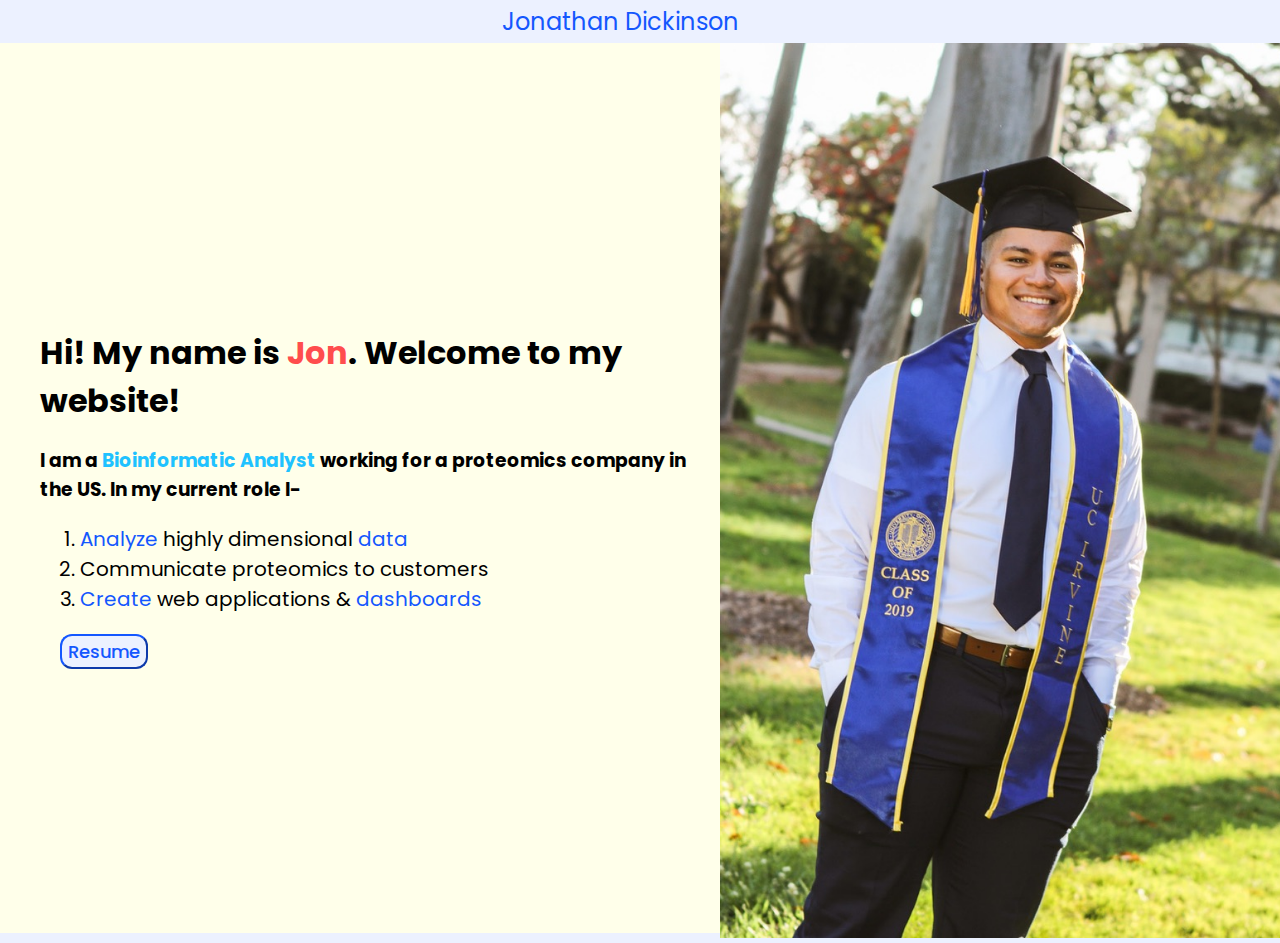
==== index.html @ 73b07459 "Add project cards to section 2" ====
<!DOCTYPE html>
<html>
    <head>
        <meta charset="utf-8">
        <meta http-equiv="X-UA-Compatible" content="IE=edge">
        <title>Jons Portfolio Website</title>
        <meta name="description" content="">
        <meta name="viewport" content="width=device-width, initial-scale=1">
        <link rel="stylesheet" href="style.css">
        <link rel="stylesheet" href="https://cdnjs.cloudflare.com/ajax/libs/font-awesome/6.1.2/css/all.min.css" integrity="sha512-1sCRPdkRXhBV2PBLUdRb4tMg1w2YPf37qatUFeS7zlBy7jJI8Lf4VHwWfZZfpXtYSLy85pkm9GaYVYMfw5BC1A==" crossorigin="anonymous" referrerpolicy="no-referrer" />        <link href="https://fonts.googleapis.com/css2?family=Poppins:wght@400;500;600;700;800&display=swap" rel="stylesheet">
        <link rel="preconnect" href="https://fonts.googleapis.com">
        <link rel="preconnect" href="https://fonts.gstatic.com" crossorigin>
        <link href="https://fonts.googleapis.com/css2?family=Poppins:wght@300;400;500;600;700;800&display=swap" rel="stylesheet">
    </head>
    <body>
        <div class="wrapper">
            <nav class="header">
                <div class="right-links">
                    <div class="head-container">
                        <a href="" class="head logo">Jonathan Dickinson</a>
                    </div>
                    <div class="logo-container">
                        <a href="https://github.com/jonathjd" class="github"><i class="logo fa-brands fa-github fa-2x"></i></a>
                    </div>
                    <div class="logo-container">
                        <a href="https://www.linkedin.com/in/dickinson17/"><i class="logo fa-brands fa-linkedin fa-2x"></i></a>
                    </div>
                </div>
            </nav>
            <div class="about-container">
                <section class="one">
                    <div class="intro">
                        <h1>Hi! My name is <span class="name">Jon</span>. Welcome to my website!</h1>
                        <h3>I am a <span class="role">Bioinformatic Analyst</span> working for a proteomics company in the US. In my current role I-</h3>
                        <ol class="tech">
                            <li><span class="desc">Analyze</span> highly dimensional <span class="desc">data</span> <i class="fa-solid fa-check"></i></li>
                            <li>Communicate proteomics to customers <i class="fa-solid fa-dna"></i></li>
                            <li><span class="desc">Create</span> web applications & <span class="desc">dashboards</span> <i class="fa-brands fa-python"></i></li>
                        </ol>
                        <button class="btn cv"><a href="img/Dickinson_Resume.pdf" id="resume">Resume</a></button>
                    </div>
                    <img src="img/grad-photo.jpeg" class="grad" alt="Dashing photo of Jon's 2019 graduation"></img>
                </section>
                <section class="two">
                    <a href="https://www.youtube.com/watch?v=rgA2eIzdoNo&t=1551s" class="proj">Aging Transcriptome</a>
                    <a href="https://biomarker-somalogic.streamlit.app/" class="proj">Biomarker Overlap</a>
                    <a href="https://github.com/jonathjd/Education-Project" class="proj">Education Analysis</a>
                    <a href="https://github.com/jonathjd/HRV-Calculator" class="proj" id="hrv">Heart Rate Variability Calculator</a>
                </section>
                <!-- <section class="three">
                    <h1>Third description</h1>
                </section>
                <section class="four">
                    <h1>Fourth Page</h1>
                </section>
                <section class="five">
                    <h1>Final page maybe contact information</h1>
                </section> -->
            </div>
        </div>
        <script src="" async defer></script>
    </body>
</html>
---- style.css ----
body {
    margin: 0;
    font-family: 'Poppins', sans-serif;
}

.wrapper {
    width: 100vw;
}

.header {
    top: 0;
    background-color: #ECF1FF;
    font-size: 18px;
    display: flex;
    flex-wrap: wrap;
    align-items: center;
    justify-content: center;
    padding: 8px 2px;
    gap: 24px;
}

.header a{
    text-decoration: none;
    color: #1457FE;
}

.right-links {
    display: flex;
    gap: 24px;
}

.link, .logo {
    border-radius: 12px;
    transition-duration: 0.3s;
}

.link:hover, .logo:hover {
    color: #FF4D4D;
}

.head {
    font-size: 24px;
}

section {
    height: 100vh;
    width: 100vw;
    scroll-snap-align: start;
}

.about-container {
    width: 100vw;
    height: 100vh;
    gap: 10px;
    align-items: center;
    scroll-snap-type: y mandatory;
    overflow-y: scroll;
}

.one {
    height: 90vh;
    background-color: #FFFFEA;
    display: flex;
    flex-direction: column;
    align-content: space-between;
    gap: 20px;
    padding: 10px 10px;
}

.name {
    color: #FF4D4D ;
}

.role {
    color: #1FC2FF;
}

.desc {
    color: #1457FE;
}

.tech {
    font-size: 20px;
}

.grad {
    width: 220px;
    align-self: center;
    height: auto;
}

.cv {
    background-color: #ECF1FF;
    font-family: 'Poppins', sans-serif;
    font-size: 18px;
    font-weight: 500;
    padding: 2px 6px;
    margin-left: 20px;
    border-radius: 12px;
    border-color: #1457FE;
    transition-duration: 0.3s;
}

.cv:hover {
    background-color: #FF4D4D;
  }

#resume{
    text-decoration: none;
    color: #1457FE;
}

#resume:hover{
    color: white;
}

.two {

    background-color: #ECF1FF;
    display: flex;
    flex-wrap: wrap;
    align-content: space-evenly;
    justify-content: center;
}

.proj {
    color: black;
    background-color: #FFFFEA;
    text-decoration: none;
    border-radius: 60px;
    padding: 50px 50px;
    box-shadow: 0 4px 8px 0 rgba(0, 0, 0, 0.2), 0 6px 20px 0 rgba(0, 0, 0, 0.19);
    border-radius: 20px;
}

.three {
    background-color: #f7ffa4;
}

.four {
    background-color: #fca4ff;
}

.five {
    background-color: #b5ffa4;
}

@media only screen and (min-width: 768px) {

    .wrapper {
        width: 768px;
    }

    .header {
        width: 100vw;
        justify-content: center;
        padding: 8px 20px;
    } 

    .right-links {
        gap: 24px;
    }

    .about-container {
        width: 100vw;
        justify-content: center;
    }

    .one {
        padding: 20px 30px;
        gap: 20px;
        align-items: center;
        flex-direction: row;
    }

    .grad {
        width: 400px;
        height: auto;
    }
}

@media only screen and (min-width: 1000px) {
    .wrapper {
        width: 100vw;
    }

    .header {
        padding: 4px;
    } 

    .about-container {
        width: 100vw;
        height: 100vh;
        gap: 10px;
    }

    .one {
        padding: 40px 40px;
    }

    .grad {
        width: 600px;
        height: auto;
    }
}
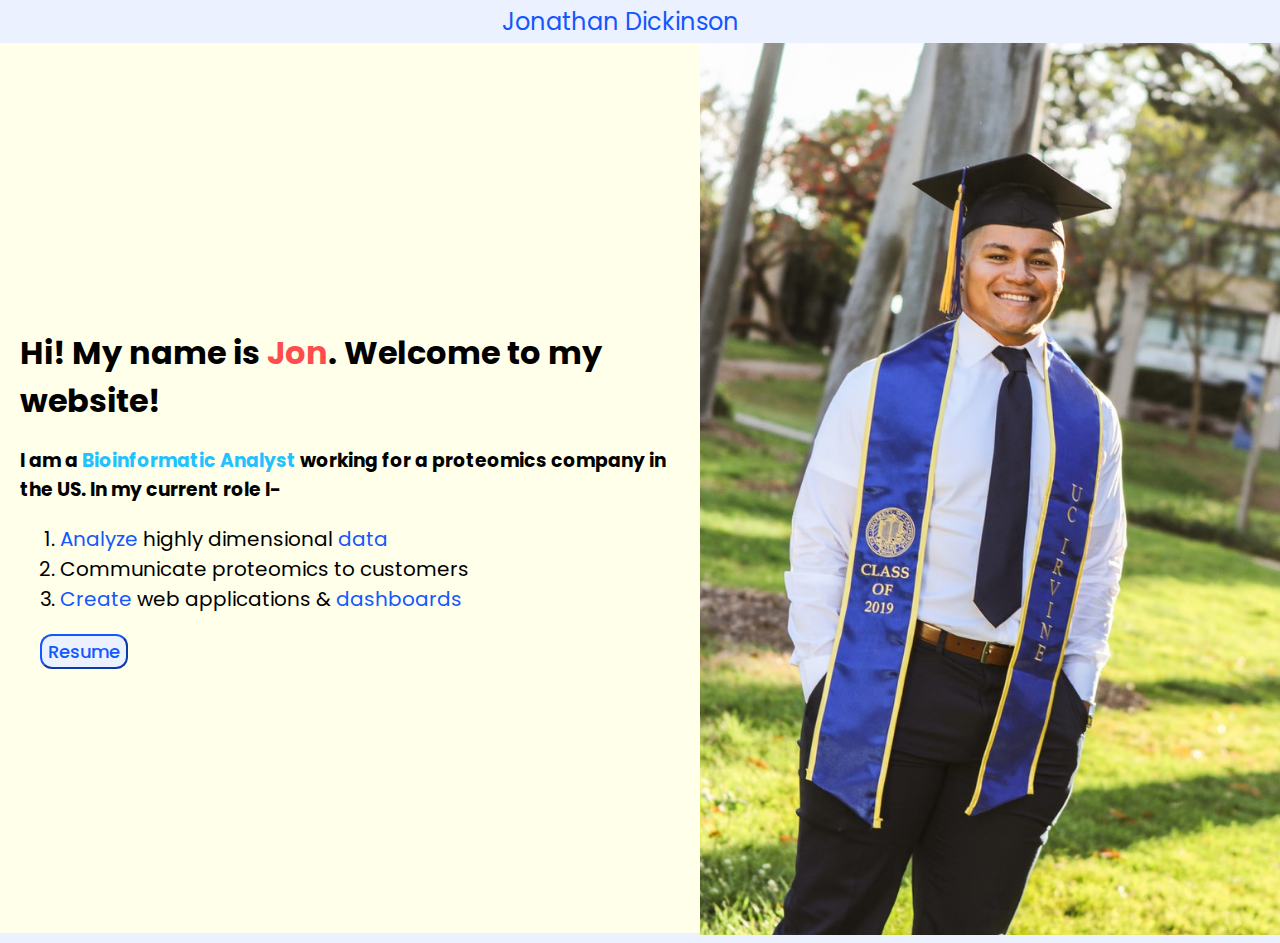
==== commit 66c154a4: "Fix the width on sections one and two" ====
--- a/index.html
+++ b/index.html
@@ -39,11 +39,13 @@
                         </ol>
                         <button class="btn cv"><a href="img/Dickinson_Resume.pdf" id="resume">Resume</a></button>
                     </div>
-                    <img src="img/grad-photo.jpeg" class="grad" alt="Dashing photo of Jon's 2019 graduation"></img>
+                    <div class="grad-img">
+                        <img src="img/grad-photo.jpeg" class="grad" alt="Dashing photo of Jon's 2019 graduation"></img>
+                    </div>
                 </section>
                 <section class="two">
-                    <a href="https://www.youtube.com/watch?v=rgA2eIzdoNo&t=1551s" class="proj">Aging Transcriptome</a>
-                    <a href="https://biomarker-somalogic.streamlit.app/" class="proj">Biomarker Overlap</a>
+                    <img src="img/thesis-photo.png" alt="Thesis Image" class="proj-img"><a href="https://www.youtube.com/watch?v=rgA2eIzdoNo&t=1551s" class="proj">Aging Transcriptome</a>
+                    <img src="img/dashboard.png" alt="Dashboard Image" class="proj-img"><a href="https://biomarker-somalogic.streamlit.app/" class="proj">Biomarker Overlap</a>
                     <a href="https://github.com/jonathjd/Education-Project" class="proj">Education Analysis</a>
                     <a href="https://github.com/jonathjd/HRV-Calculator" class="proj" id="hrv">Heart Rate Variability Calculator</a>
                 </section>
--- a/style.css
+++ b/style.css
@@ -115,7 +115,6 @@
 }
 
 .two {
-
     background-color: #ECF1FF;
     display: flex;
     flex-wrap: wrap;
@@ -145,6 +144,16 @@
     background-color: #b5ffa4;
 }
 
+.proj-img {
+    display: none;
+}
+
+/* @media screen and (max-width:414px) {
+    .proj-img {
+        display: none;
+    }
+} */
+
 @media only screen and (min-width: 768px) {
 
     .wrapper {
@@ -177,6 +186,16 @@
         width: 400px;
         height: auto;
     }
+
+    .two {
+        justify-content: center;
+        gap: 30px;
+        padding: 50px 20px;
+    }
+
+    .proj {
+        padding: 100px 100px;
+    }
 }
 
 @media only screen and (min-width: 1000px) {
@@ -195,7 +214,7 @@
     }
 
     .one {
-        padding: 40px 40px;
+        padding: 40px 20px;
     }
 
     .grad {
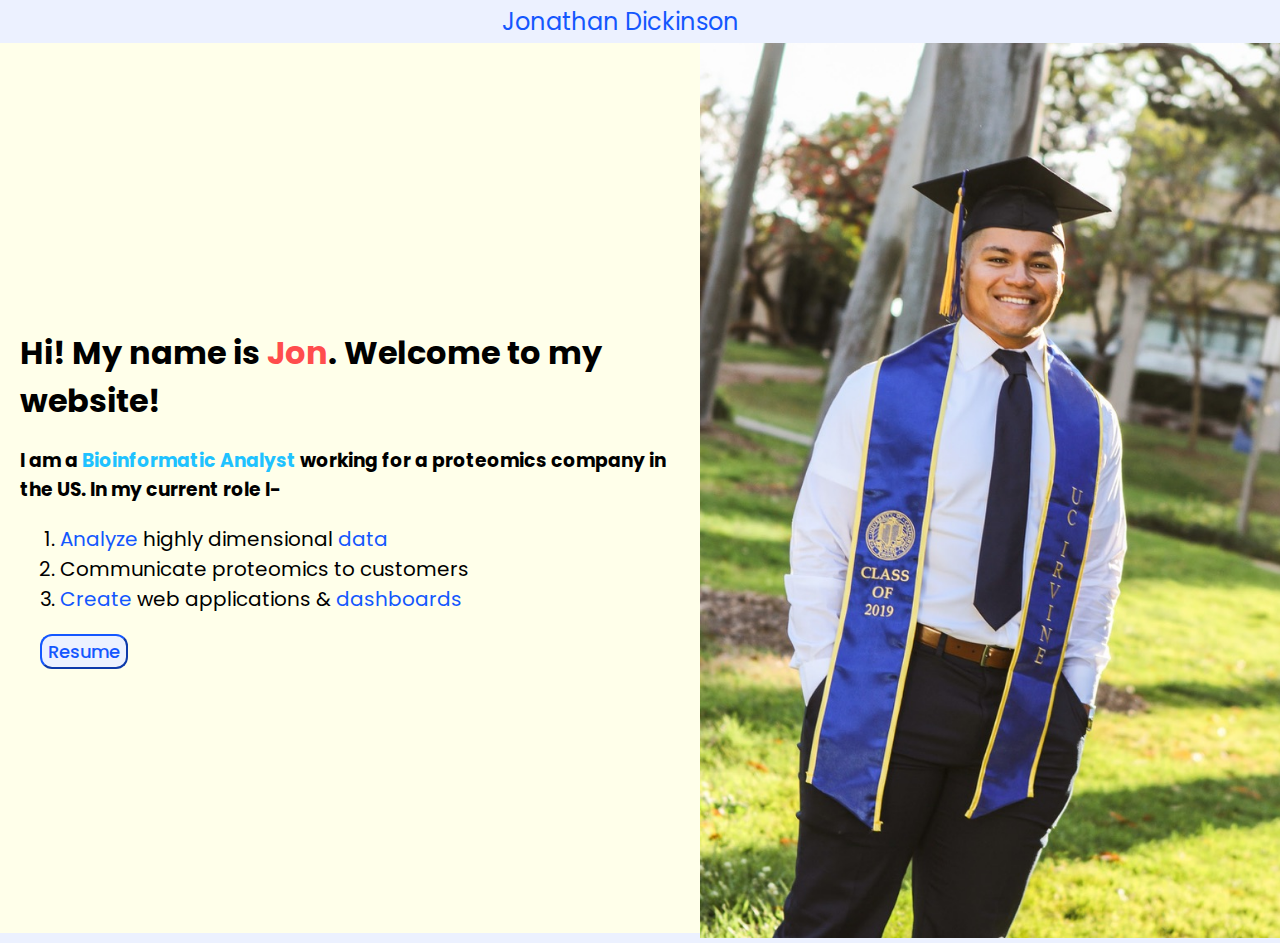
==== commit 310c0684: "Add final section othe bottom of the page." ====
--- a/index.html
+++ b/index.html
@@ -44,20 +44,38 @@
                     </div>
                 </section>
                 <section class="two">
-                    <img src="img/thesis-photo.png" alt="Thesis Image" class="proj-img"><a href="https://www.youtube.com/watch?v=rgA2eIzdoNo&t=1551s" class="proj">Aging Transcriptome</a>
-                    <img src="img/dashboard.png" alt="Dashboard Image" class="proj-img"><a href="https://biomarker-somalogic.streamlit.app/" class="proj">Biomarker Overlap</a>
-                    <a href="https://github.com/jonathjd/Education-Project" class="proj">Education Analysis</a>
-                    <a href="https://github.com/jonathjd/HRV-Calculator" class="proj" id="hrv">Heart Rate Variability Calculator</a>
+                    <div class="proj-cont">
+                        <a href="https://www.youtube.com/watch?v=rgA2eIzdoNo&t=1551s" class="proj-card">Aging Transcriptome</a>
+                    </div>
+                    <div class="proj-cont">
+                        <a href="https://biomarker-somalogic.streamlit.app/" class="proj-card">Biomarker Overlap</a>
+                    </div>
+                    <div class="proj-cont">
+                        <a href="https://github.com/jonathjd/Education-Project" class="proj-card">Education Analysis</a>
+                    </div>
+                    <div class="proj-cont">
+                        <a href="https://github.com/jonathjd/HRV-Calculator" class="proj-card" id="hrv">Heart Rate Variability Calculator</a>
+                    </div>
                 </section>
-                <!-- <section class="three">
-                    <h1>Third description</h1>
+                <section class="three">
+                    <div class="contact-head">
+                        <h1>Contact Me</h1>
+                    </div>
+                    <div class="contact-form">
+                        <div class="input">
+                            <input type="text" class="name">
+                        </div>
+                        <div class="input">
+                            <input type="text" class="email">
+                        </div>
+                        <div class="input">
+                            <input type="text" class="phone">
+                        </div>
+                        <div class="input">
+                            <textarea name="Message" id="" cols="30" rows="10"></textarea>
+                        </div>
+                    </div>
                 </section>
-                <section class="four">
-                    <h1>Fourth Page</h1>
-                </section>
-                <section class="five">
-                    <h1>Final page maybe contact information</h1>
-                </section> -->
             </div>
         </div>
         <script src="" async defer></script>
--- a/style.css
+++ b/style.css
@@ -17,6 +17,7 @@
     justify-content: center;
     padding: 8px 2px;
     gap: 24px;
+    position:sticky relative;
 }
 
 .header a{
@@ -43,7 +44,7 @@
 }
 
 section {
-    height: 100vh;
+    height: 90vh;
     width: 100vw;
     scroll-snap-align: start;
 }
@@ -122,7 +123,7 @@
     justify-content: center;
 }
 
-.proj {
+.proj-card {
     color: black;
     background-color: #FFFFEA;
     text-decoration: none;
@@ -132,27 +133,22 @@
     border-radius: 20px;
 }
 
+.proj-cont {
+    padding: 50px 50px;
+}
+
+#hrv {
+    padding: 50px 20px;
+}
+
 .three {
-    background-color: #f7ffa4;
-}
-
-.four {
-    background-color: #fca4ff;
-}
-
-.five {
-    background-color: #b5ffa4;
-}
-
-.proj-img {
-    display: none;
-}
-
-/* @media screen and (max-width:414px) {
-    .proj-img {
-        display: none;
-    }
-} */
+    background-color: #FFFFEA;
+}
+
+.grad-img {
+    display: flex;
+    justify-content: center;
+}
 
 @media only screen and (min-width: 768px) {
 
@@ -193,7 +189,7 @@
         padding: 50px 20px;
     }
 
-    .proj {
+    .proj-card {
         padding: 100px 100px;
     }
 }
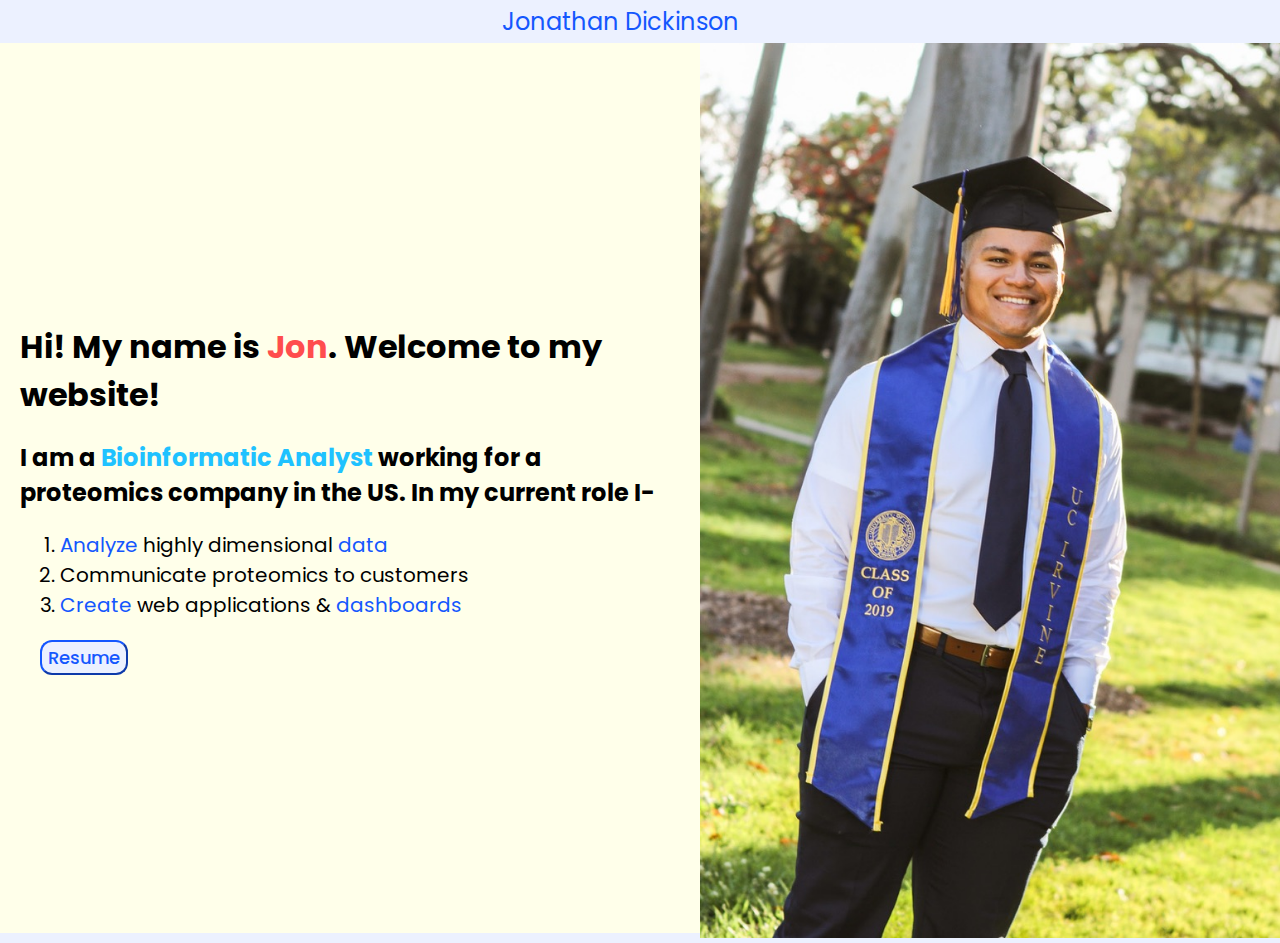
==== commit 2fbc00dc: "Finish layout for mobile format" ====
--- a/index.html
+++ b/index.html
@@ -59,19 +59,24 @@
                 </section>
                 <section class="three">
                     <div class="contact-head">
-                        <h1>Contact Me</h1>
+                        <h1 class="contact-text">Contact Me</h1>
+                        <hr color="#ECF1FF">
                     </div>
                     <div class="contact-form">
                         <div class="input">
+                            <h3>Full name</h3>
                             <input type="text" class="name">
                         </div>
                         <div class="input">
+                            <h3>Email address</h3>
                             <input type="text" class="email">
                         </div>
                         <div class="input">
+                            <h3>Phone number</h3>
                             <input type="text" class="phone">
                         </div>
                         <div class="input">
+                            <h3>Message</h3>
                             <textarea name="Message" id="" cols="30" rows="10"></textarea>
                         </div>
                     </div>
--- a/style.css
+++ b/style.css
@@ -85,9 +85,14 @@
 }
 
 .grad {
-    width: 220px;
+    width: 200px;
     align-self: center;
     height: auto;
+}
+
+.grad-img {
+    display: flex;
+    justify-content: center;
 }
 
 .cv {
@@ -124,6 +129,8 @@
 }
 
 .proj-card {
+    font-size: 18px;
+    font-weight: 600;
     color: black;
     background-color: #FFFFEA;
     text-decoration: none;
@@ -134,20 +141,56 @@
 }
 
 .proj-cont {
-    padding: 50px 50px;
+    padding: 50px 40px;
 }
 
 #hrv {
-    padding: 50px 20px;
+    padding: 50px 10px;
 }
 
 .three {
     background-color: #FFFFEA;
-}
-
-.grad-img {
-    display: flex;
-    justify-content: center;
+    display: flex;
+    flex-direction: column;
+    justify-content: center;
+    padding-left: 15px;
+    gap: 75px;
+}
+
+.contact-head {
+    font-size: 36px;
+}
+
+.contact-text {
+    margin-bottom: 0px;
+    margin-top: 0px;
+}
+
+hr {
+    border-width: 10px;
+    margin: 0px;
+    color: #ECF1FF;
+    margin-right: 90px;
+}
+
+.contact-form {
+    display: flex;
+    flex-direction: column;
+    gap: 20px;
+}
+
+h3 {
+    margin: 0;
+    font-size: 24px;
+}
+
+input {
+    width: 80vw;
+}
+
+textarea {
+    width: 80vw;
+    height: 200px;
 }
 
 @media only screen and (min-width: 768px) {
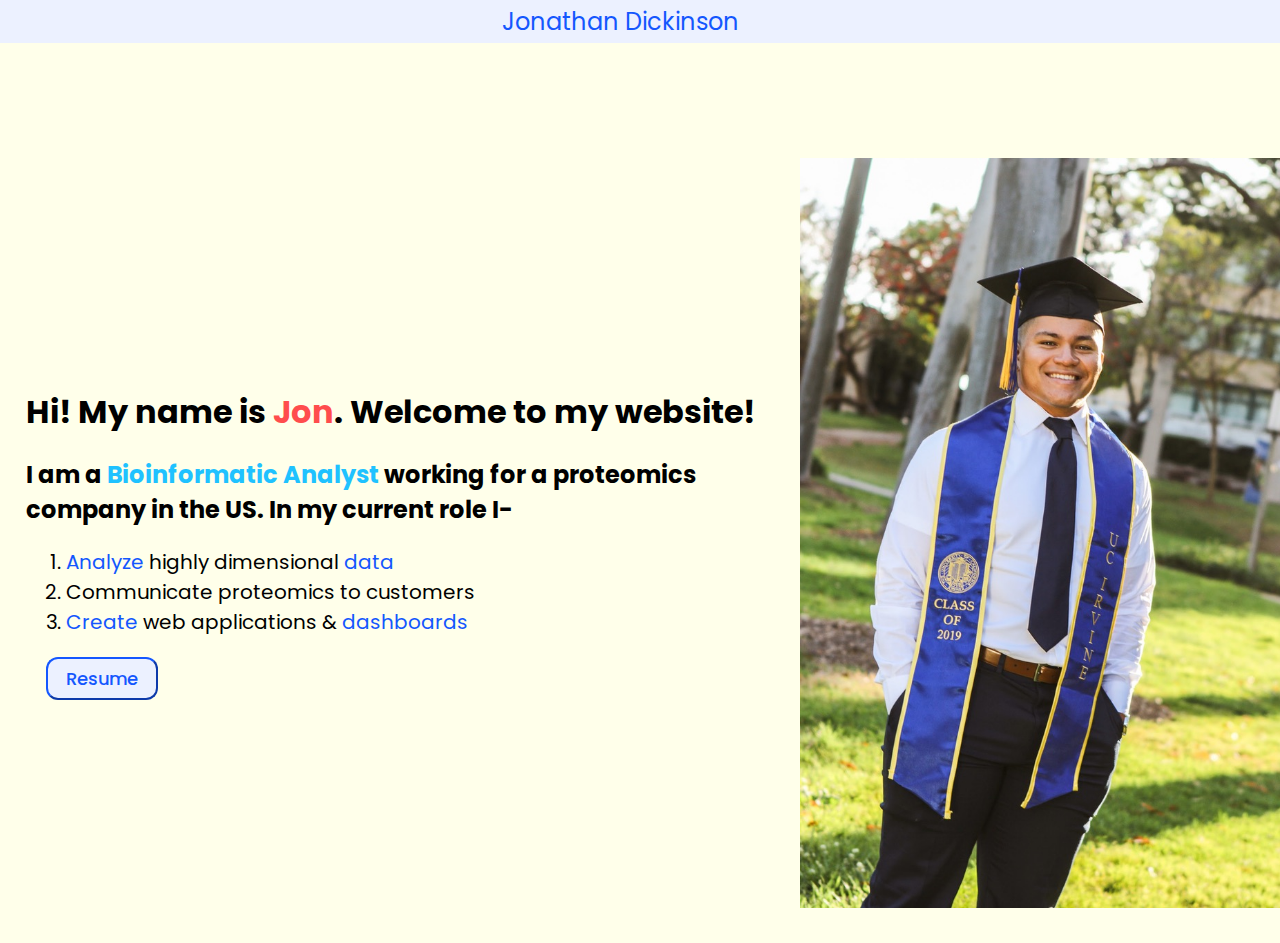
==== commit 3b1b313d: "Finish layout for section three." ====
--- a/index.html
+++ b/index.html
@@ -63,21 +63,22 @@
                         <hr color="#ECF1FF">
                     </div>
                     <div class="contact-form">
-                        <div class="input">
+                        <div class="form">
                             <h3>Full name</h3>
                             <input type="text" class="name">
                         </div>
-                        <div class="input">
+                        <div class="from">
                             <h3>Email address</h3>
                             <input type="text" class="email">
                         </div>
-                        <div class="input">
+                        <div class="form">
                             <h3>Phone number</h3>
                             <input type="text" class="phone">
                         </div>
-                        <div class="input">
+                        <div class="form">
                             <h3>Message</h3>
                             <textarea name="Message" id="" cols="30" rows="10"></textarea>
+                            <button class="btn contact-btn">Submit</button>
                         </div>
                     </div>
                 </section>
--- a/style.css
+++ b/style.css
@@ -8,6 +8,7 @@
 }
 
 .header {
+    width: 100vw;
     top: 0;
     background-color: #ECF1FF;
     font-size: 18px;
@@ -35,7 +36,7 @@
     transition-duration: 0.3s;
 }
 
-.link:hover, .logo:hover {
+.link:hover, .logo:hover, .btn:hover {
     color: #FF4D4D;
 }
 
@@ -44,7 +45,7 @@
 }
 
 section {
-    height: 90vh;
+    height: 100vh;
     width: 100vw;
     scroll-snap-align: start;
 }
@@ -59,13 +60,16 @@
 }
 
 .one {
-    height: 90vh;
     background-color: #FFFFEA;
     display: flex;
     flex-direction: column;
     align-content: space-between;
     gap: 20px;
-    padding: 10px 10px;
+    padding: 10px 4px;
+}
+
+.intro {
+    padding: 0px 6px;
 }
 
 .name {
@@ -95,21 +99,21 @@
     justify-content: center;
 }
 
-.cv {
+.btn {
     background-color: #ECF1FF;
+    color: #1457FE;
     font-family: 'Poppins', sans-serif;
     font-size: 18px;
     font-weight: 500;
     padding: 2px 6px;
-    margin-left: 20px;
     border-radius: 12px;
     border-color: #1457FE;
     transition-duration: 0.3s;
 }
 
-.cv:hover {
-    background-color: #FF4D4D;
-  }
+.cv {
+    margin-left: 20px;
+}
 
 #resume{
     text-decoration: none;
@@ -184,13 +188,19 @@
     font-size: 24px;
 }
 
-input {
+.form {
     width: 80vw;
+    font-family: 'Poppins', sans-serif;
 }
 
 textarea {
     width: 80vw;
     height: 200px;
+    font-family: 'Poppins', sans-serif;
+}
+
+.contact-btn {
+    margin-top: 6px;
 }
 
 @media only screen and (min-width: 768px) {
@@ -200,8 +210,6 @@
     }
 
     .header {
-        width: 100vw;
-        justify-content: center;
         padding: 8px 20px;
     } 
 
@@ -235,6 +243,18 @@
     .proj-card {
         padding: 100px 100px;
     }
+
+    #hrv {
+        padding: 90px 50px;
+    }
+
+    .three {
+        padding-left: 45px;
+    }
+    
+    textarea {
+        height: 40vh;
+    }
 }
 
 @media only screen and (min-width: 1000px) {
@@ -247,8 +267,7 @@
     } 
 
     .about-container {
-        width: 100vw;
-        height: 100vh;
+        width: 100%;
         gap: 10px;
     }
 
@@ -257,7 +276,15 @@
     }
 
     .grad {
-        width: 600px;
+        width: 500px;
         height: auto;
     }
+
+    #hrv {
+        padding: 100px 50px;
+    }
+
+    .btn {
+        padding: 6px 18px;
+    }
 }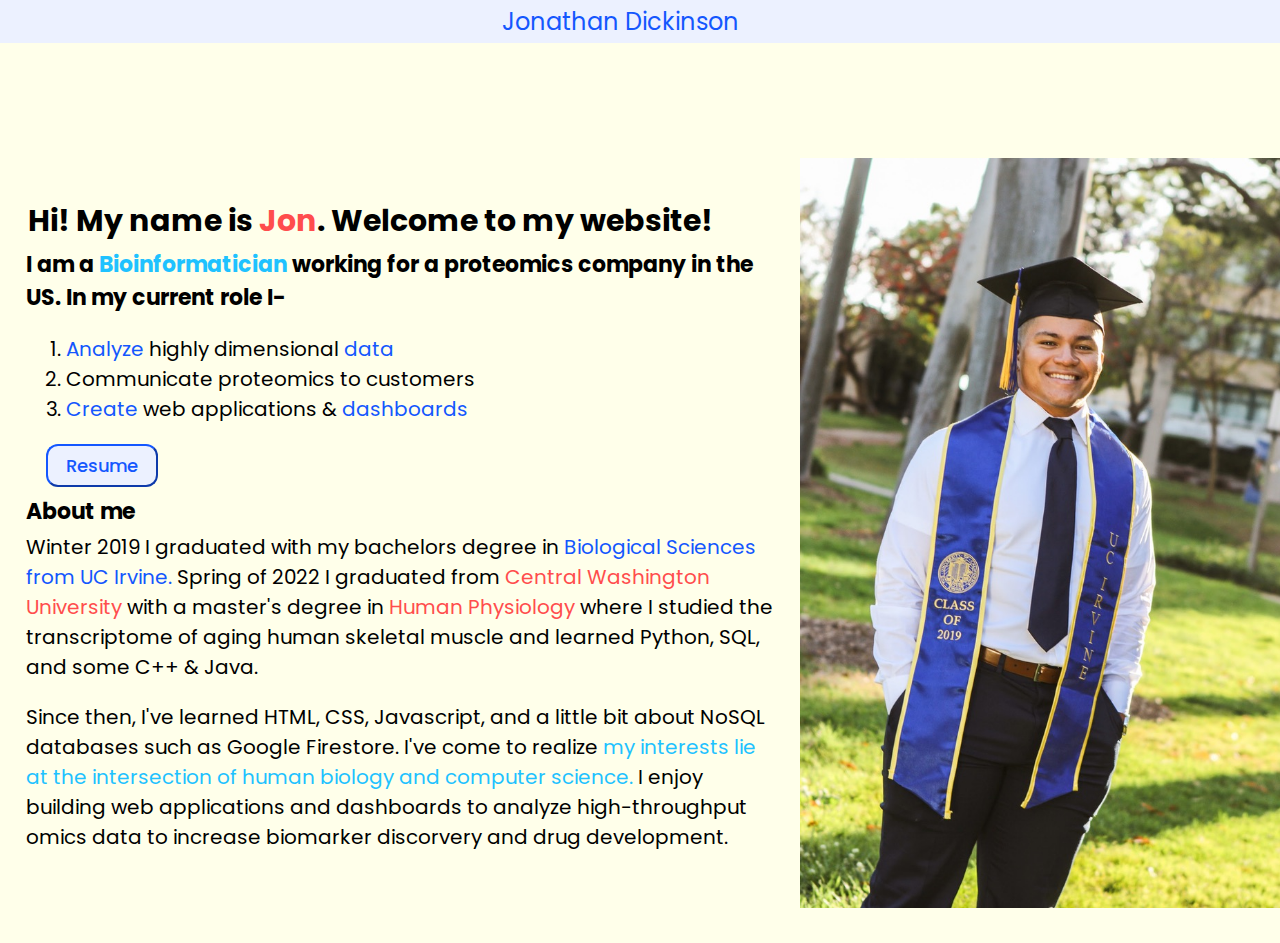
==== commit b2471b23: "Add about me and fix project layout" ====
--- a/index.html
+++ b/index.html
@@ -30,31 +30,66 @@
             <div class="about-container">
                 <section class="one">
                     <div class="intro">
-                        <h1>Hi! My name is <span class="name">Jon</span>. Welcome to my website!</h1>
-                        <h3>I am a <span class="role">Bioinformatic Analyst</span> working for a proteomics company in the US. In my current role I-</h3>
+                        <h1 class="my-name">Hi! My name is <span class="name">Jon</span>. Welcome to my website!</h1>
+                        <h3 class="my-role">I am a <span class="role">Bioinformatician</span> working for a proteomics company in the US. In my current role I-</h3>
                         <ol class="tech">
                             <li><span class="desc">Analyze</span> highly dimensional <span class="desc">data</span> <i class="fa-solid fa-check"></i></li>
                             <li>Communicate proteomics to customers <i class="fa-solid fa-dna"></i></li>
                             <li><span class="desc">Create</span> web applications & <span class="desc">dashboards</span> <i class="fa-brands fa-python"></i></li>
                         </ol>
                         <button class="btn cv"><a href="img/Dickinson_Resume.pdf" id="resume">Resume</a></button>
+                        <div class="tech">
+                            <h3 class="about-title">About me</h3>
+                            <p class="about-me">Winter 2019 I graduated with my bachelors degree in <span class="desc">Biological Sciences from UC Irvine.</span>
+                                Spring of 2022 I graduated from <span class="name">Central Washington University</span> with a master's degree in <span class="name">Human Physiology</span>
+                                where I studied the transcriptome of aging human skeletal muscle and learned Python, SQL, and some C++ & Java.
+                            </p>
+                            <p class="about-me">
+                                Since then, I've learned HTML, CSS, Javascript, and a little bit about NoSQL databases such as Google Firestore.
+                                I've come to realize <span class="role">my interests lie at the intersection of human biology and computer science.</span> I enjoy building
+                                web applications and dashboards to analyze high-throughput omics data to increase biomarker discorvery
+                                and drug development.
+                            </p>
+                        </div>
                     </div>
                     <div class="grad-img">
                         <img src="img/grad-photo.jpeg" class="grad" alt="Dashing photo of Jon's 2019 graduation"></img>
                     </div>
                 </section>
                 <section class="two">
-                    <div class="proj-cont">
-                        <a href="https://www.youtube.com/watch?v=rgA2eIzdoNo&t=1551s" class="proj-card">Aging Transcriptome</a>
+                    <div class="proj-head" >
+                        <h1 class="my-name">Projects</h1>
+                        <p class="about-me proj-me">Listed below are some of the many technical projects I've worked on. The range of topics mirror my 
+                            various interests and wide skillset that I've developed over the years.
+                        </p>
                     </div>
-                    <div class="proj-cont">
-                        <a href="https://biomarker-somalogic.streamlit.app/" class="proj-card">Biomarker Overlap</a>
-                    </div>
-                    <div class="proj-cont">
-                        <a href="https://github.com/jonathjd/Education-Project" class="proj-card">Education Analysis</a>
-                    </div>
-                    <div class="proj-cont">
-                        <a href="https://github.com/jonathjd/HRV-Calculator" class="proj-card" id="hrv">Heart Rate Variability Calculator</a>
+                    <div class="proj-wrap">
+                        <div class="proj-cont">
+                            <a href="https://www.youtube.com/watch?v=rgA2eIzdoNo&t=1551s" class="proj-card">Aging Transcriptome</a>
+                            <p class="proj-desc">
+                                My master's thesis where I assessed the transcriptome of aging human skeletal muscle by analzing next-generation
+                                RNA-seq data.
+                            </p>
+                        </div>
+                        <div class="proj-cont">
+                            <a href="https://biomarker-somalogic.streamlit.app/" class="proj-card">Biomarker Overlap</a>
+                            <p class="proj-desc">
+                                Web application using streamlit to find overlapping biomarkers between gene ontology terms and
+                                SomaLogic 7k SomaScan assay.
+                            </p>
+                        </div>
+                        <div class="proj-cont">
+                            <a href="https://github.com/jonathjd/Education-Project" class="proj-card">Education Analysis</a>
+                            <p class="proj-desc">
+                                Dashboard created with Streamlit allowing the user to easily find tuition of all US universities.
+                            </p>
+                        </div>
+                        <div class="proj-cont">
+                            <a href="https://cwu-fitlab.streamlit.app/" class="proj-card">Fitlab</a>
+                            <p class="proj-desc">
+                                Full-stack CRUD web application with NoSQL database for CWU Health Science Department. 
+                            </p>
+                        </div>
                     </div>
                 </section>
                 <section class="three">
@@ -62,28 +97,29 @@
                         <h1 class="contact-text">Contact Me</h1>
                         <hr color="#ECF1FF">
                     </div>
-                    <div class="contact-form">
-                        <div class="form">
+                    <form class="contact-form" id="submission">
+                        <div class="form-cont">
                             <h3>Full name</h3>
-                            <input type="text" class="name">
+                            <input type="text" class="form" id="name" required>
                         </div>
-                        <div class="from">
+                        <div class="form-cont">
                             <h3>Email address</h3>
-                            <input type="text" class="email">
+                            <input type="email" class="form" id="email" required>
                         </div>
-                        <div class="form">
+                        <div class="form-cont">
                             <h3>Phone number</h3>
-                            <input type="text" class="phone">
+                            <input type="text" class="form" id="phone">
                         </div>
-                        <div class="form">
+                        <div class="form-cont" id="submit"s>
                             <h3>Message</h3>
-                            <textarea name="Message" id="" cols="30" rows="10"></textarea>
-                            <button class="btn contact-btn">Submit</button>
+                            <textarea name="Message" class="form" id="message" cols="30" rows="10"></textarea>
+                            <button type="submit" class="btn contact-btn">Send</button>
                         </div>
-                    </div>
+                    </form>
                 </section>
             </div>
         </div>
-        <script src="" async defer></script>
+        <script src="https://smtpjs.com/v3/smtp.js"></script>
+        <script src="app.js" async defer></script>
     </body>
 </html>--- a/style.css
+++ b/style.css
@@ -59,6 +59,15 @@
     overflow-y: scroll;
 }
 
+.my-name {
+    margin: 4px 2px;
+}
+
+.my-role {
+    margin-top: 0px;
+    font-size: 16px;
+}
+
 .one {
     background-color: #FFFFEA;
     display: flex;
@@ -85,11 +94,21 @@
 }
 
 .tech {
-    font-size: 20px;
+    font-size: 14px;
+}
+
+.about-title {
+    font-size: 18px;
+    padding-top: 8px;
+    padding-bottom: 2px;
+}
+
+.about-me {
+    margin-top: 2px;
 }
 
 .grad {
-    width: 200px;
+    width: 45%;
     align-self: center;
     height: auto;
 }
@@ -126,30 +145,50 @@
 
 .two {
     background-color: #ECF1FF;
+    padding: 6px 4px;
     display: flex;
     flex-wrap: wrap;
-    align-content: space-evenly;
+    align-content: start;
     justify-content: center;
 }
 
+.proj-wrap {
+    display: flex;
+    flex-wrap: wrap;
+}
+
+.proj-head {
+    display: flex;
+    align-items: center;
+    flex-direction: column;
+    padding: 6px 14px;
+}
+
 .proj-card {
+    width: 100%;
+    height: 100%;
     font-size: 18px;
     font-weight: 600;
     color: black;
-    background-color: #FFFFEA;
     text-decoration: none;
-    border-radius: 60px;
-    padding: 50px 50px;
+    background-color: none;
+}
+
+.proj-cont {
+    margin: 4px 4px;
+    padding: 6px 6px;
+    width: 100%;
+    height: 30%;
+    padding-top: 2px;
+}
+
+.proj-cont:hover {
+    background-color: #f1f5ff;
     box-shadow: 0 4px 8px 0 rgba(0, 0, 0, 0.2), 0 6px 20px 0 rgba(0, 0, 0, 0.19);
-    border-radius: 20px;
-}
-
-.proj-cont {
-    padding: 50px 40px;
-}
-
-#hrv {
-    padding: 50px 10px;
+}
+
+.proj-desc {
+    margin: 2px;
 }
 
 .three {
@@ -199,6 +238,15 @@
     font-family: 'Poppins', sans-serif;
 }
 
+#submit {
+    display: flex;
+    flex-direction: column;
+}
+
+.contact-btn {
+    width: 110px;
+}
+
 .contact-btn {
     margin-top: 6px;
 }
@@ -220,6 +268,10 @@
     .about-container {
         width: 100vw;
         justify-content: center;
+    }
+
+    .tech {
+        font-size: 20px;
     }
 
     .one {
@@ -235,17 +287,30 @@
     }
 
     .two {
-        justify-content: center;
-        gap: 30px;
-        padding: 50px 20px;
+        align-content: start;
+    }
+
+    .proj-me {
+        font-size: 18px;
+    }
+
+    .proj-wrap {
+        display: flex;
+        flex-wrap: wrap;
+        margin-top: 14px;
     }
 
     .proj-card {
-        padding: 100px 100px;
-    }
-
-    #hrv {
-        padding: 90px 50px;
+        font-size: 24px;
+    }
+    
+    .proj-cont {
+        width: 45%;
+        height: 150%;
+    }
+
+    .proj-desc {
+        font-size: 18px;
     }
 
     .three {
@@ -271,8 +336,30 @@
         gap: 10px;
     }
 
+    .my-name {
+        font-size: 30px;
+    }
+    
+    .my-role {
+        font-size: 22px;
+    }
+
+    .about-title {
+        font-size: 22px;
+        padding-top: 8px;
+        padding-bottom: 2px;
+    }
+    
+    .about-me {
+        margin-top: 2px;
+    }
+
     .one {
         padding: 40px 20px;
+    }
+
+    .two {
+        padding: 0px 60px;
     }
 
     .grad {
@@ -280,10 +367,6 @@
         height: auto;
     }
 
-    #hrv {
-        padding: 100px 50px;
-    }
-
     .btn {
         padding: 6px 18px;
     }
